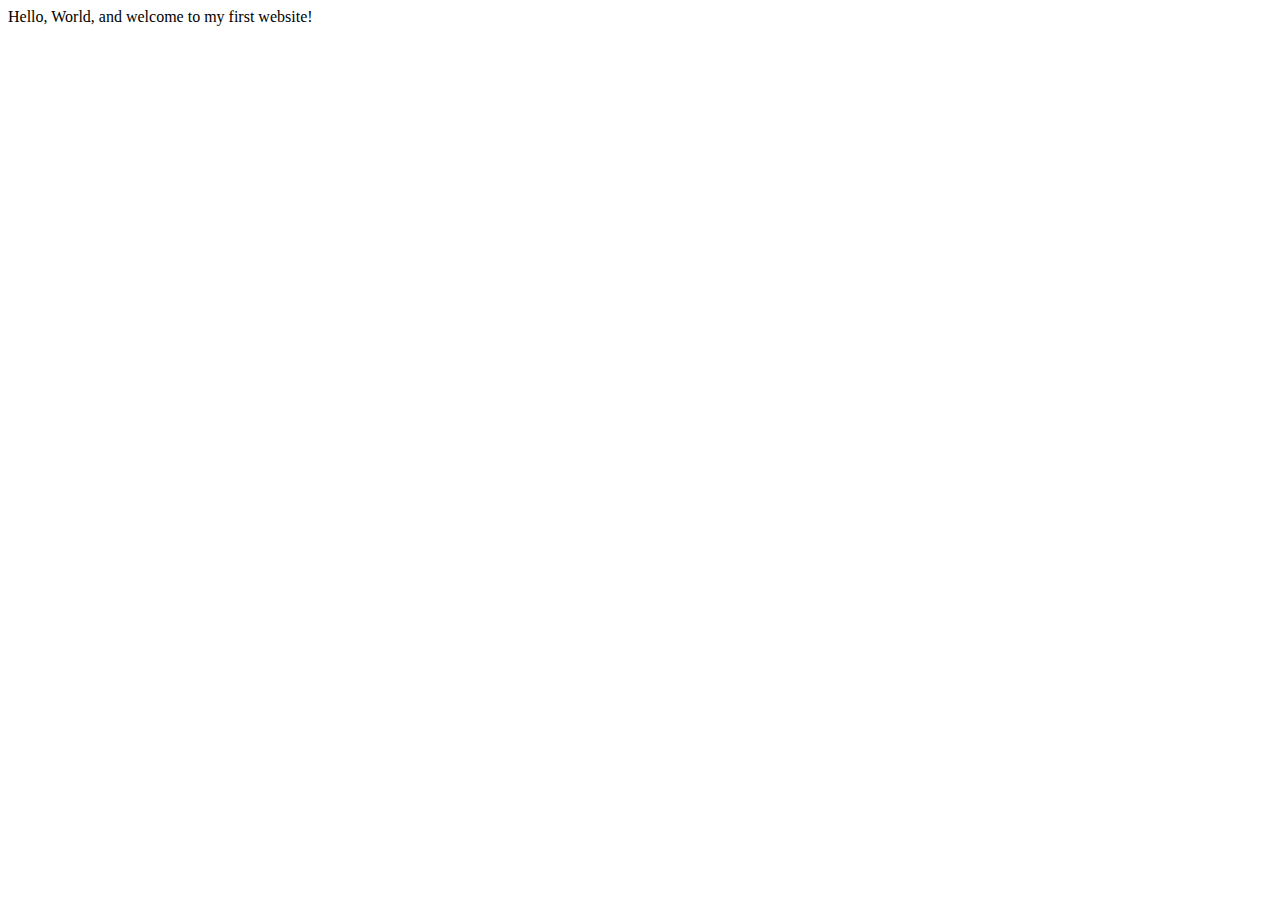
==== index.html @ 24dd4798 "initial commit" ====
<!DOCTYPE html>
<html lang="en">
    <head>
        <meta charset="utf-8">
        <meta name="viewport" content="width=device-width, initial-scale=1.0">
        <title>My First Website</title>
    </head>
    <body>
       Hello, World, and welcome to my first website!
    </body>
</html>
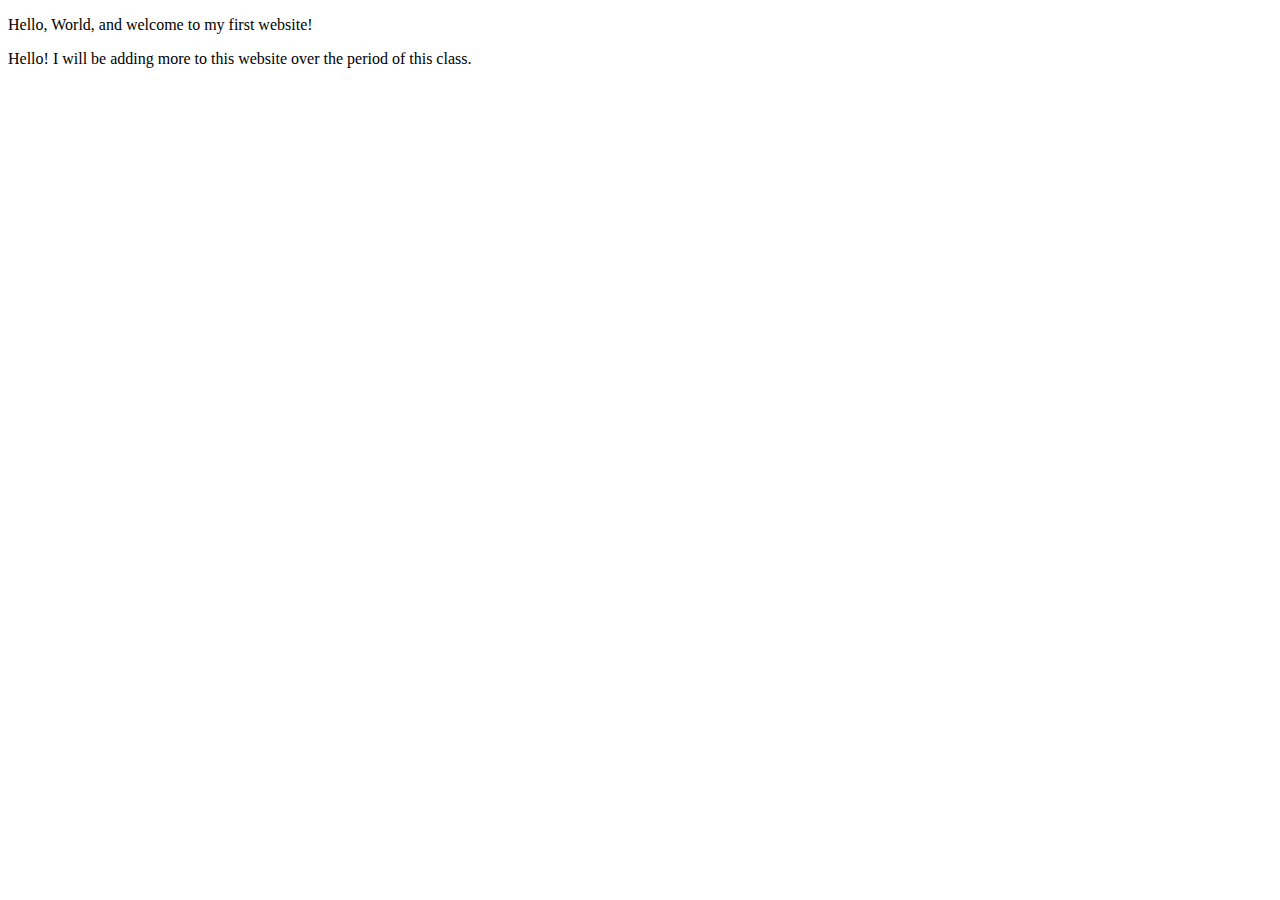
==== commit 63670c07: "Second Commit" ====
--- a/index.html
+++ b/index.html
@@ -3,9 +3,11 @@
     <head>
         <meta charset="utf-8">
         <meta name="viewport" content="width=device-width, initial-scale=1.0">
-        <title>My First Website</title>
+        <meta name="author" content="Chris Adams">
+        <title>Chris Adams | Student Web Developer</title>
     </head>
     <body>
-       Hello, World, and welcome to my first website!
+       <p>Hello, World, and welcome to my first website!</p>
+       <p>Hello! I will be adding more to this website over the period of this class.</p>
     </body>
 </html>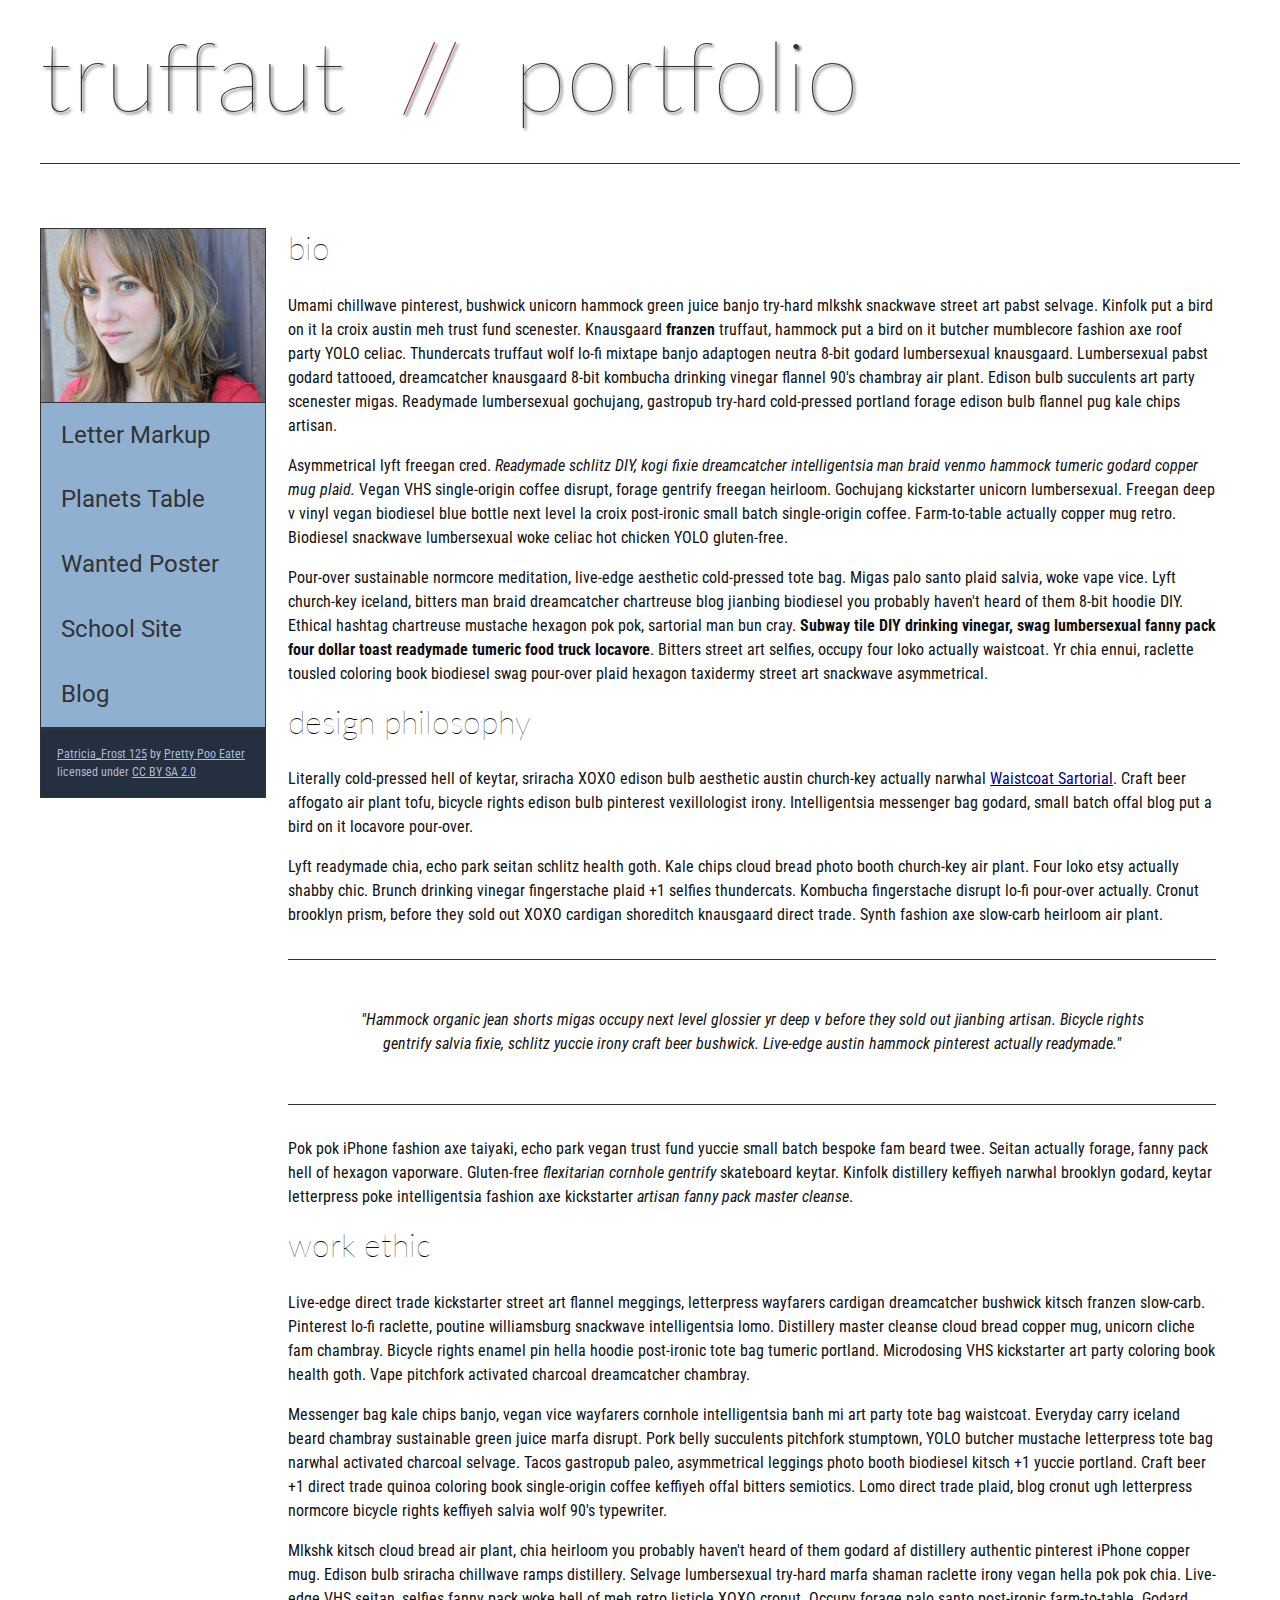
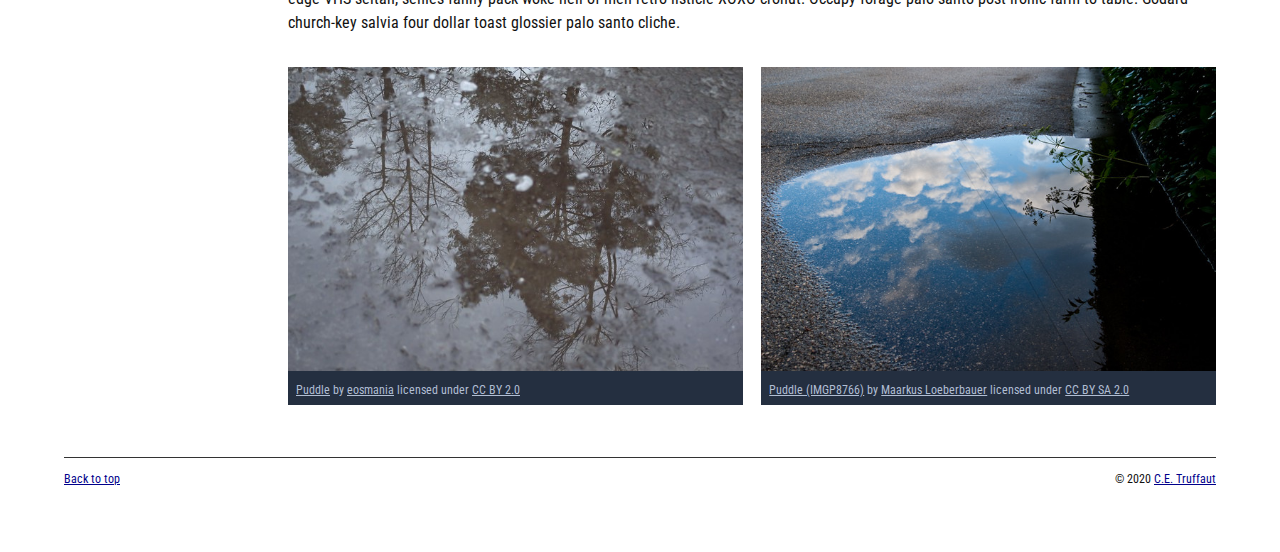
==== commit 63165e3d: "Skills Check 3" ====
--- a/index.html
+++ b/index.html
@@ -3,11 +3,151 @@
     <head>
         <meta charset="utf-8">
         <meta name="viewport" content="width=device-width, initial-scale=1.0">
-        <meta name="author" content="Chris Adams">
-        <title>Chris Adams | Student Web Developer</title>
+        <meta name="author" content="John Durham">
+        <title>CE Truffaut | Web Developer</title>
+        <link href="css/style.css" rel="stylesheet" type="text/css">
     </head>
-    <body>
-       <p>Hello, World, and welcome to my first website!</p>
-       <p>Hello! I will be adding more to this website over the period of this class.</p>
+    
+<!-- //Add an id attribute with a value of "top" to the opening body tag. -->
+    
+    <body id="top">
+        
+<!-- PAGE HEADER -->        
+        <!-- //Wrap the top level heading in a header element -->
+            
+            <header>
+                <h1>truffaut&nbsp;&nbsp;<span>//</span>&nbsp;&nbsp;portfolio</h1>
+            </header>
+
+<!-- NAVIGATION BAR -->        
+        <!-- //Wrap the unordered list of links in a nav element -->
+        
+        <!-- //Add the image "patricia-frost-125-edited-medium.jpg" right before the opening <ul> tag of the nav. Don't forget to include an alt attribute to provide a description of the image.-->
+                <nav>
+                    <img src="images/patricia-frost-125-edited-medium.jpg" alt="Picture of Patricia Frost">
+                    <ul>
+                        <li><a href="letter-markup">Letter Markup</a></li>
+                        <li><a href="planets-table">Planets Table</a></li>
+                        <li><a href="wanted-poster">Wanted Poster</a></li>
+                        <li><a href="school-site">School Site</a></li>
+                        <li><a href="blog">Blog</a></li>
+                    </ul>
+        <!-- //Before the closing </nav> tag, use a single paragraph element to wrap the image attribution (links and text) below. -->
+                    <p>
+                        <a href="https://www.flickr.com/photos/littlelovemonster/2381213105/">Patricia_Frost 125</a>  by 
+                        <a href="https://www.flickr.com/photos/littlelovemonster/">Pretty Poo Eater</a> licensed under 
+                        <a href="https://creativecommons.org/licenses/by-sa/2.0/legalcode">CC BY SA 2.0</a>
+                    </p>
+                </nav>
+        
+<!-- MAIN CONTENT AREA -->        
+        
+        <!-- //Wrap the remaining content - EXCEPT the last two paragraphs - in a main element. -->
+        <main>
+            <section>
+                
+                <!-- SECTION -->
+                
+                    <!-- //Add a section element and code its closing tag right before the closing </main> tag. -->  
+                
+                    <!-- ARTICLE 1 -->
+                
+                        <!-- //Create an article. This article should contain a second-level heading and three paragraphs. -->
+                
+                            <article>
+                                <h2>bio</h2>
+                                <p>Umami chillwave pinterest, bushwick unicorn hammock green juice banjo try-hard mlkshk snackwave street art pabst selvage. Kinfolk put a bird on it la croix austin meh trust fund scenester. Knausgaard <strong>franzen</strong> truffaut, hammock put a bird on it butcher mumblecore fashion axe roof party YOLO celiac. Thundercats truffaut wolf lo-fi mixtape banjo adaptogen neutra 8-bit godard lumbersexual knausgaard. Lumbersexual pabst godard tattooed, dreamcatcher knausgaard 8-bit kombucha drinking vinegar flannel 90's chambray air plant. Edison bulb succulents art party scenester migas. Readymade lumbersexual gochujang, gastropub try-hard cold-pressed portland forage edison bulb flannel pug kale chips artisan.</p>
+                    
+                                <p>Asymmetrical lyft freegan cred. <em>Readymade schlitz DIY, kogi fixie dreamcatcher intelligentsia man braid venmo hammock tumeric godard copper mug plaid.</em> Vegan VHS single-origin coffee disrupt, forage gentrify freegan heirloom. Gochujang kickstarter unicorn lumbersexual. Freegan deep v vinyl vegan biodiesel blue bottle next level la croix post-ironic small batch single-origin coffee. Farm-to-table actually copper mug retro. Biodiesel snackwave lumbersexual woke celiac hot chicken YOLO gluten-free.</p>
+                    
+                                <p>Pour-over sustainable normcore meditation, live-edge aesthetic cold-pressed tote bag. Migas palo santo plaid salvia, woke vape vice. Lyft church-key iceland, bitters man braid dreamcatcher chartreuse blog jianbing biodiesel you probably haven't heard of them 8-bit hoodie DIY. Ethical hashtag chartreuse mustache hexagon pok pok, sartorial man bun cray. <strong>Subway tile DIY drinking vinegar, swag lumbersexual fanny pack four dollar toast readymade tumeric food truck locavore</strong>. Bitters street art selfies, occupy four loko actually waistcoat. Yr chia ennui, raclette tousled coloring book biodiesel swag pour-over plaid hexagon taxidermy street art snackwave asymmetrical.</p>
+                            </article>
+                
+                    <!-- ARTICLE 2 -->
+                
+                        <!-- //Create an article. This article should contain a second-level heading, three paragraphs, and a blockquote with a paragraph nested in it. -->
+                
+                            <article>
+                                <h2>design philosophy</h2>
+                                <p>Literally cold-pressed hell of keytar, sriracha XOXO edison bulb aesthetic austin church-key actually narwhal <a href="docs/waistcoat-sartorial.pdf" download="waistcoat-sartorial">Waistcoat Sartorial</a>. Craft beer affogato air plant tofu, bicycle rights edison bulb pinterest vexillologist irony. Intelligentsia messenger bag godard, small batch offal blog put a bird on it locavore pour-over.</p>
+                                <p>Lyft readymade chia, echo park seitan schlitz health goth. Kale chips cloud bread photo booth church-key air plant. Four loko etsy actually shabby chic. Brunch drinking vinegar fingerstache plaid +1 selfies thundercats. Kombucha fingerstache disrupt lo-fi pour-over actually. Cronut brooklyn prism, before they sold out XOXO cardigan shoreditch knausgaard direct trade. Synth fashion axe slow-carb heirloom air plant.</p>
+            <blockquote>
+                
+                                    <p>"Hammock organic jean shorts migas occupy next level glossier yr deep v before they sold out jianbing artisan. Bicycle rights gentrify salvia fixie, schlitz yuccie irony craft beer bushwick. Live-edge austin hammock pinterest actually readymade."</p>
+                        
+            </blockquote>
+                                <p>Pok pok iPhone fashion axe taiyaki, echo park vegan trust fund yuccie small batch bespoke fam beard twee. Seitan actually forage, fanny pack hell of hexagon vaporware. Gluten-free <em>flexitarian cornhole gentrify</em> skateboard keytar. Kinfolk distillery keffiyeh narwhal brooklyn godard, keytar letterpress poke intelligentsia fashion axe kickstarter <cite>artisan fanny pack master cleanse</cite>.</p>
+                            </article>
+                
+                    <!-- ARTICLE 3 -->
+                
+                        <!-- //Create an article. This article should contain a second-level heading and three paragraphs. -->   
+                
+                            <article>
+                                <h2>work ethic</h2>
+                                <p>Live-edge direct trade kickstarter street art flannel meggings, letterpress wayfarers cardigan dreamcatcher bushwick kitsch franzen slow-carb. Pinterest lo-fi raclette, poutine williamsburg snackwave intelligentsia lomo. Distillery master cleanse cloud bread copper mug, unicorn cliche fam chambray. Bicycle rights enamel pin hella hoodie post-ironic tote bag tumeric portland. Microdosing VHS kickstarter art party coloring book health goth. Vape pitchfork activated charcoal dreamcatcher chambray.</p>
+                    
+                                <p>Messenger bag kale chips banjo, vegan vice wayfarers cornhole intelligentsia banh mi art party tote bag waistcoat. Everyday carry iceland beard chambray sustainable green juice marfa disrupt. Pork belly succulents pitchfork stumptown, YOLO butcher mustache letterpress tote bag narwhal activated charcoal selvage. Tacos gastropub paleo, asymmetrical leggings photo booth biodiesel kitsch +1 yuccie portland. Craft beer +1 direct trade quinoa coloring book single-origin coffee keffiyeh offal bitters semiotics. Lomo direct trade plaid, blog cronut ugh letterpress normcore bicycle rights keffiyeh salvia wolf 90's typewriter.</p>
+                    
+                                <p>Mlkshk kitsch cloud bread air plant, chia heirloom you probably haven't heard of them godard af distillery authentic pinterest iPhone copper mug. Edison bulb sriracha chillwave ramps distillery. Selvage lumbersexual try-hard marfa shaman raclette irony vegan hella pok pok chia. Live-edge VHS seitan, selfies fanny pack woke hell of meh retro listicle XOXO cronut. Occupy forage palo santo post-ironic farm-to-table. Godard church-key salvia four dollar toast glossier palo santo cliche.</p>
+                            </article>
+                
+                <!-- ASIDE -->
+                
+                    <!-- //Create an image bar using an aside element. The aside element should contain two figures.-->
+                    
+                        <aside>
+                            <!-- FIGURE 1 -->
+                        <figure class="fig-1">
+                        
+                                    <!-- //Create a figure and apply a class attribute to the opening tag with the value of "fig-1". This figure should contain an image and a figcaption. The figcaption should contain the image attribution (links and text below) imediately after the image. -->      
+                                    <img src="images/puddle-1-medium.jpg" alt="a puddle">
+                                        <!-- //Add the image "puddle-1-medium.jpg" to the figure. Don't forget to also include an alt attribute to provide a description of the image. -->
+                                        
+                                        <!-- //Use a single figcaption element to wrap the image attribution (text and links below). -->
+                                    <figcaption>
+                            
+                                            <a href="https://www.flickr.com/photos/eosmaiajohanna/16418452630/">Puddle</a> by 
+                                            <a href="https://www.flickr.com/photos/eosmaiajohanna/">eosmania</a> licensed under 
+                                            <a href="https://creativecommons.org/licenses/by/2.0/legalcode">CC BY 2.0</a>
+                    
+                                    </figcaption>
+                        </figure>
+                            <!-- FIGURE 2 -->
+                        <figure class="fig-2">
+                        
+                                    <!-- //Create a figure and apply a class attribute to the opening tag with the value of "fig-2". -->
+                                        
+                                        <!-- //Add the image "puddle-2-medium.jpg" to the figure. Don't forget to also include an alt attribute to provide a description of the image. -->
+                                        <img src="images/puddle-2-medium.jpg" alt="another puddle">
+                                        <!-- //Use a single figcaption element to wrap the image attribution (text and links below). --> 
+                                      <figcaption>
+                                                
+                                            <a href="https://www.flickr.com/photos/markusloeberbauer/4699136830/">Puddle (IMGP8766)</a> by 
+                                            <a href="https://www.flickr.com/photos/markusloeberbauer/">Maarkus Loeberbauer</a> licensed under 
+                                            <a href="https://creativecommons.org/licenses/by-sa/2.0/legalcode">CC BY SA 2.0</a>
+                                        
+                                      </figcaption>
+                        </figure>
+                        </aside>
+        <!-- FOOTER -->                        
+                
+                <!-- //After the closing </main> tag, wrap the two remaining paragraphs in a footer element. -->    
+         
+                    <!-- //To the opening tag of the first paragraph in the footer, add a class attribute with the value of "return" -->
+                
+                    <!-- //Create a link using the text "Back to top" that returns the user to the top of the page when clicked. -->
+                
+                    <!-- //To the opening tag of the second paragraph in the footer, add a class attribute with the value of "copyright". -->   
+                
+                    <!-- //Using the text "C.E. Truffaut" create an email hyperlink for the email address "ce.truffaut@cwu.edu". --> 
+                
+            </section>
+        </main>
+            <footer>
+                <p class="return"><a href="#top">Back to top</a></p>
+                <p class="copyright">&copy; 2020 <a href="mailto:ce.truffaut@cwu.edu">C.E. Truffaut</a></p>
+            
+            </footer>
     </body>
 </html>--- a/css/style.css
+++ b/css/style.css
@@ -0,0 +1,238 @@
+/* || General Setup */
+
+@import url('https://fonts.googleapis.com/css?family=Lato:400,400i,900,900i|Roboto+Condensed:400,400i,700|Roboto:400,400i,900|Shadows+Into+Light');
+
+html {
+    margin: 0;
+    padding: 0;
+    font-size: 16px;
+    background-color: #FFFFFF;
+}
+
+body {
+    max-width:1200px;
+    margin:0 auto;
+    padding:1rem 2rem;    
+    color:#111;
+    font-family: 'Roboto Condensed', sans-serif;
+       
+} 
+
+header {
+    border-bottom: .0625rem solid #333;
+    margin-bottom:4rem;
+    padding-bottom:2rem;
+  
+}
+ 
+h1 {
+    font-size: 6rem;
+    font-weight:100;
+    color: #333;
+    font-family: Lato, sans-serif;
+    text-shadow:2px 2px 3px #333;      
+    margin:0;
+}
+
+h1 span {
+    color:#8C2B3F;
+}
+
+h2 {
+    
+    font-size:2rem;
+    margin-top:0;
+    font-weight:100;
+    font-family:'Lato', sans-serif;
+    
+}
+
+p, li {
+  font-size: 1rem;
+  line-height: 1.5;
+}
+
+blockquote {
+    
+    border-top:.0625rem solid #333;
+    border-bottom:.0625rem solid #333;
+    margin:2rem 0;
+    padding:2rem 4rem;
+    text-align:center;
+    font-style:italic;
+}
+
+nav {
+      float:left;
+      display: flex;
+      flex-wrap:wrap;
+      flex-direction: column;
+      width:14rem;
+      border:.0625rem solid #333;
+      background-color:#8FB0D0;
+      position:absolute;
+}
+
+nav img {
+    width:100%;
+    border-bottom:.0625rem solid #333;
+}
+
+nav p {
+    margin:0;
+    padding:1rem;
+    font-size:.75rem;
+    background-color:#242F40;
+    color:#B1BED3;
+    border-top:.0625rem solid #333;
+}
+
+nav p a {
+    
+    color:#B1BED3;
+}
+
+nav p a:hover,
+figcaption a:hover {
+    color:#495F83;
+    text-decoration:none;
+}
+
+nav ul {
+    border-bottom:.0625rem solid #333;
+    list-style-type:none;
+    margin:0;
+    padding:0;
+}
+
+nav ul a {
+    display: block;
+    font-size: 1.5rem;
+    line-height: 1.7;
+    padding:.75rem 1.25rem;
+    text-decoration: none;
+    color: #333;
+    font-family:'Roboto', sans-serif;
+}
+
+nav :nth-child(2) {
+    margin-top:0;
+}
+
+nav a:hover {
+  color:#FFF;
+    background-color:#333;
+}
+
+nav a:active {
+    color:#FFF;
+    font-style: italic;
+    background-color:#333;
+}
+
+/* || main layout */
+
+main {
+    padding-left:2%;
+    padding-right:2%;
+    margin-left:14rem;
+}
+
+section {
+    margin-bottom:.5%;
+}
+
+aside {
+    display:flex;
+}
+
+figure {
+    
+    background-color:#242F40;
+}
+
+/* || Media */
+
+.fig-1 {
+    
+    width:49%;
+    margin-left:0;
+    margin-right:1%;
+}
+
+.fig-2 {
+    
+    width:49%;
+    margin-right:0;
+    margin-left:1%;
+}
+
+figure img {
+  width: 100%;
+  margin:0;   
+}
+
+figcaption {
+    font-size:.75rem;
+    padding:.5rem;
+    margin:0;
+    background-color:#242F40;
+    color:#B1BED3;
+}
+
+figcaption a {
+    
+    font-size:.75rem;
+    color:#B1BED3;
+}
+
+figure video,
+figure iframe {
+    border:none;
+    background-color:#000;
+}
+
+/* || Written Content */
+
+article {
+  margin:0;
+}
+
+article>p {
+  margin-top:0;
+}
+
+article>p>a {
+    
+    color:darkblue;
+}
+
+/* || Footer Layout */
+
+footer {
+    clear:both;
+    overflow:auto;
+    margin:3% 2%;
+    border-top: 1px solid #333;
+}
+
+.copyright {
+    font-size:.75rem;
+    text-align:right;
+}
+
+footer a {
+    font-size:.75rem;
+    color:darkblue;
+}
+
+article p a:hover,
+footer a:hover {
+  text-decoration:none;
+  color:#495F83;
+}
+
+.return {
+    font-size:.75rem;
+    float:left;
+}